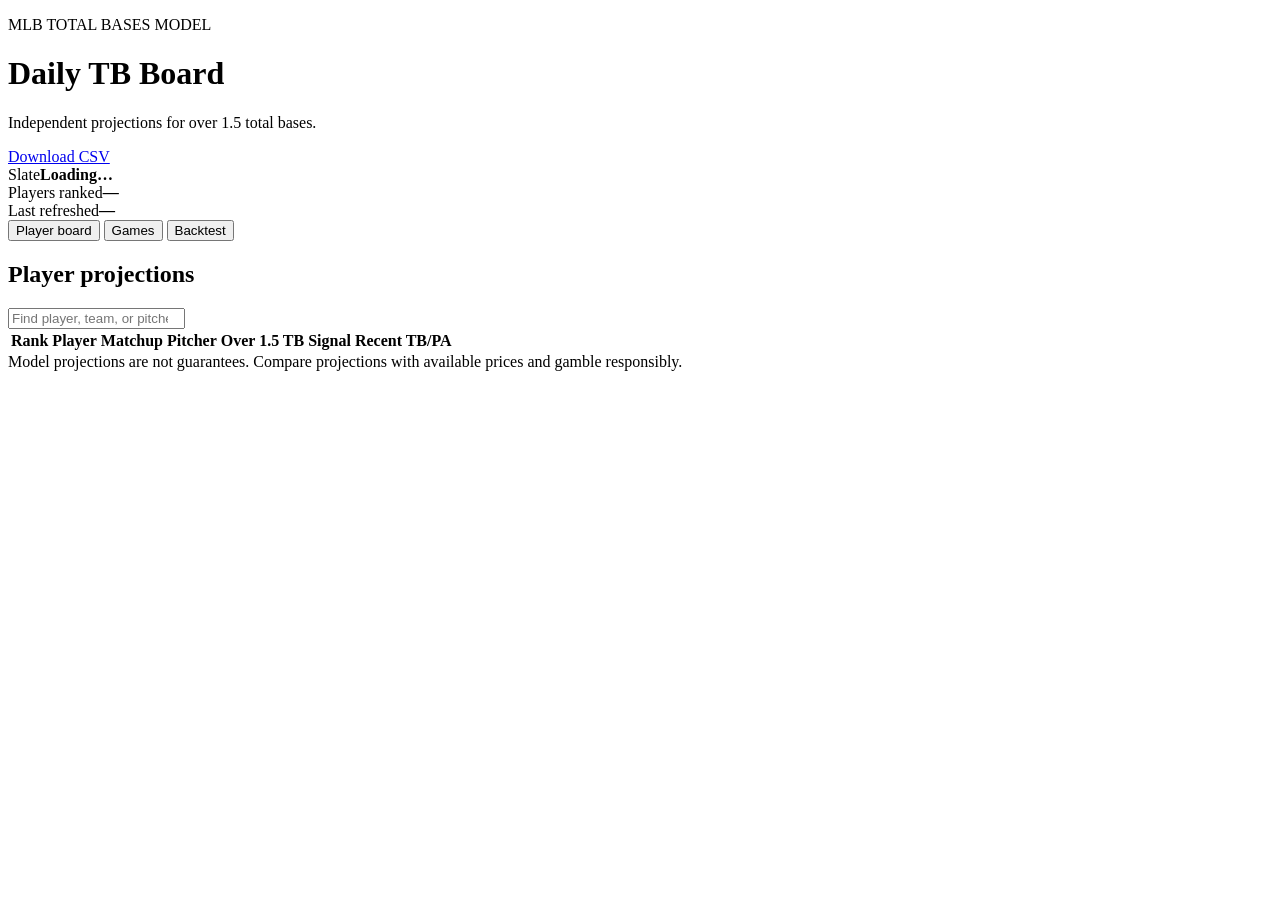
==== site/tb/index.html @ 635fe162 "Create index.html" ====
<!doctype html>
<html lang="en">
<head>
  <meta charset="utf-8">
  <meta name="viewport" content="width=device-width,initial-scale=1">
  <meta name="theme-color" content="#07141c">
  <title>Daily Total Bases Board</title>
  <link rel="stylesheet" href="styles.css">
</head>
<body>
<main>
  <header>
    <div><p class="eyebrow">MLB TOTAL BASES MODEL</p><h1>Daily TB Board</h1>
      <p class="lede">Independent projections for over 1.5 total bases.</p></div>
    <a class="download" href="data/latest-board.csv">Download CSV</a>
  </header>
  <section class="summary">
    <div><span>Slate</span><strong id="date">Loading…</strong></div>
    <div><span>Players ranked</span><strong id="count">—</strong></div>
    <div><span>Last refreshed</span><strong id="updated">—</strong></div>
  </section>
  <nav class="tabs">
    <button class="active" data-view="board">Player board</button>
    <button data-view="games">Games</button>
    <button data-view="performance">Backtest</button>
  </nav>
  <section class="panel">
    <p id="status" class="status"></p>
    <div class="toolbar"><h2 id="title">Player projections</h2>
      <input id="search" type="search" placeholder="Find player, team, or pitcher"></div>
    <div id="board-view" class="table-wrap"><table><thead><tr>
      <th>Rank</th><th>Player</th><th>Matchup</th><th>Pitcher</th>
      <th>Over 1.5 TB</th><th>Signal</th><th>Recent TB/PA</th><th></th>
    </tr></thead><tbody id="rows"></tbody></table></div>
    <div id="games-view" hidden></div>
    <div id="performance-view" hidden>
      <div id="cards" class="cards"></div>
      <div class="toolbar"><h2>Daily results</h2><select id="top-n">
        <option value="10">Top 10</option><option value="20">Top 20</option>
        <option value="50" selected>Top 50</option></select></div>
      <div class="table-wrap"><table><thead><tr><th>Date</th><th>Players</th>
        <th>Wins</th><th>Hit rate</th><th>Cumulative</th><th>Avg projection</th>
      </tr></thead><tbody id="backtest-rows"></tbody></table></div>
    </div>
    <p id="error" hidden>The latest TB board is not available yet.</p>
  </section>
  <footer>Model projections are not guarantees. Compare projections with available prices and gamble responsibly.</footer>
</main>
<script src="app.js"></script>
</body>
</html>
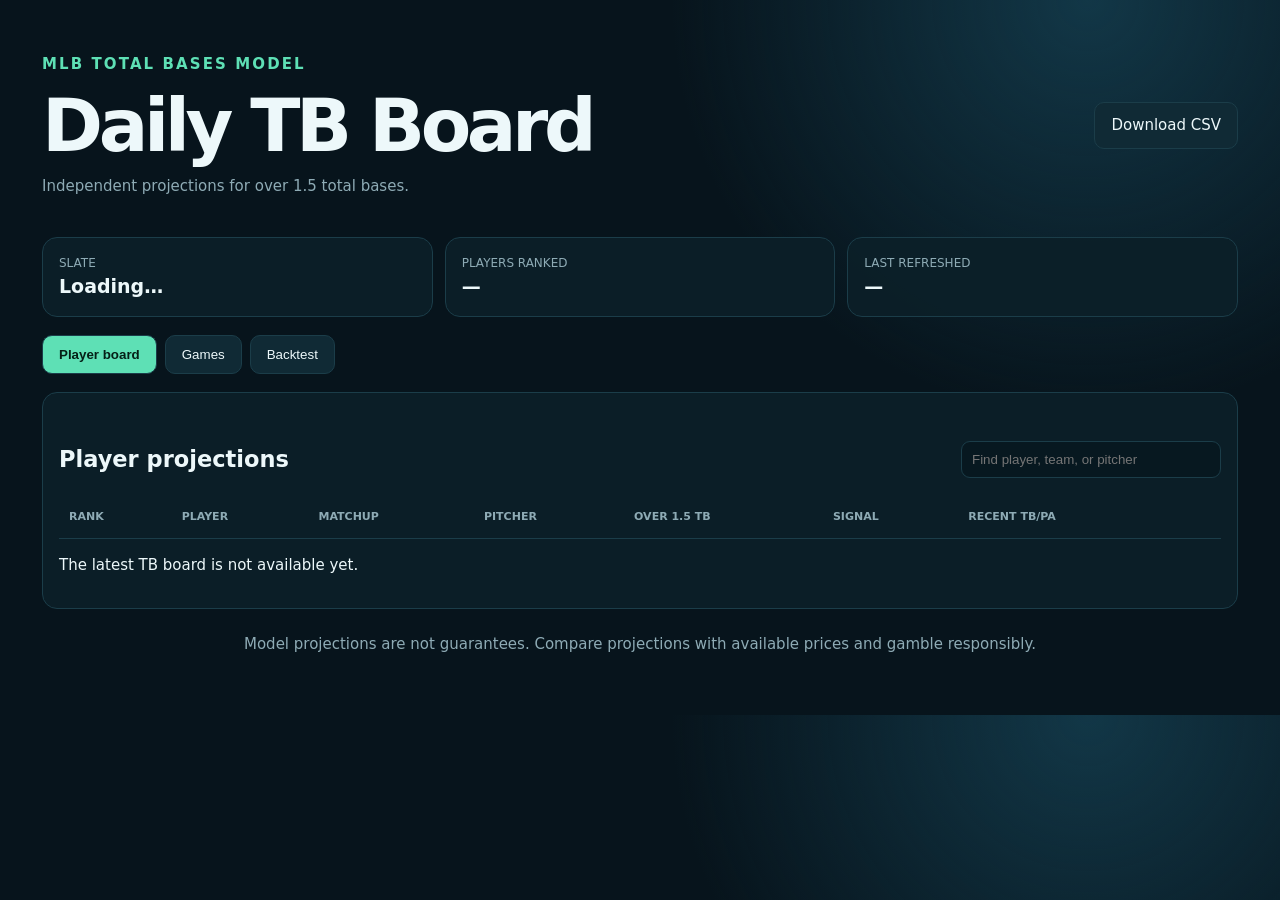
==== commit de3370c5: "Add full-range backtest controls" ====
--- a/site/tb/index.html
+++ b/site/tb/index.html
@@ -35,10 +35,16 @@
     <div id="games-view" hidden></div>
     <div id="performance-view" hidden>
       <div id="cards" class="cards"></div>
-      <div class="toolbar"><h2>Daily results</h2><select id="top-n">
-        <option value="10">Top 10</option><option value="20">Top 20</option>
-        <option value="50" selected>Top 50</option></select></div>
-      <div class="table-wrap"><table><thead><tr><th>Date</th><th>Players</th>
+      <div class="backtest-controls">
+        <div><label for="backtest-start">Start date</label><input id="backtest-start" type="date"></div>
+        <div><label for="backtest-end">End date</label><input id="backtest-end" type="date"></div>
+        <div><label for="top-n">Ranking group</label><select id="top-n">
+          <option value="10">Top 10</option><option value="20">Top 20</option>
+          <option value="50" selected>Top 50</option></select></div>
+        <button id="reset-dates">Use full range</button>
+      </div>
+      <p id="backtest-range" class="status"></p>
+      <div class="table-wrap"><table><thead><tr><th></th><th>Date</th><th>Players</th>
         <th>Wins</th><th>Hit rate</th><th>Cumulative</th><th>Avg projection</th>
       </tr></thead><tbody id="backtest-rows"></tbody></table></div>
     </div>
--- a/site/tb/styles.css
+++ b/site/tb/styles.css
@@ -0,0 +1,10 @@
+:root{--bg:#07141c;--panel:#0c2029;--line:#1b3d49;--text:#edf8fa;--muted:#8eabb5;--accent:#5ee0b5;--warm:#ffc568}
+*{box-sizing:border-box}body{margin:0;background:radial-gradient(circle at 85% 0,#123747 0,transparent 32%),var(--bg);color:var(--text);font:15px/1.5 Inter,system-ui,sans-serif}
+main{max-width:1240px;margin:auto;padding:38px 22px 60px}header{display:flex;justify-content:space-between;gap:20px;align-items:center;margin-bottom:24px}
+h1{font-size:clamp(2.2rem,6vw,4.6rem);letter-spacing:-.06em;margin:0;line-height:.95}.eyebrow{color:var(--accent);font-weight:800;letter-spacing:.14em}.lede,.status,footer{color:var(--muted)}
+.download,.tabs button{border:1px solid var(--line);background:#102a35;color:var(--text);padding:11px 16px;border-radius:10px;text-decoration:none;cursor:pointer}.tabs button.active{background:var(--accent);color:#052017;font-weight:900}
+.summary{display:grid;grid-template-columns:repeat(3,1fr);gap:12px;margin-bottom:16px}.summary div,.panel,.card,.game{background:rgba(12,32,41,.9);border:1px solid var(--line);border-radius:15px;padding:16px}.summary span{display:block;color:var(--muted);font-size:12px;text-transform:uppercase}.summary strong{font-size:19px}
+.tabs{display:flex;gap:8px;margin:18px 0}.toolbar{display:flex;justify-content:space-between;gap:15px;align-items:center}.toolbar input,.toolbar select{background:#071820;border:1px solid var(--line);color:var(--text);border-radius:9px;padding:10px;min-width:260px}
+.table-wrap{overflow:auto}table{width:100%;border-collapse:collapse;min-width:880px}th,td{text-align:left;padding:13px 10px;border-bottom:1px solid var(--line)}th{color:var(--muted);font-size:11px;text-transform:uppercase}.prob{font-weight:900;color:var(--accent)}.signal-Top{color:var(--accent)}.signal-High{color:var(--warm)}
+.detail{background:#071820}.detail-grid,.cards{display:grid;grid-template-columns:repeat(3,1fr);gap:10px}.metric span{display:block;color:var(--muted);font-size:11px}.game{margin:10px 0}.game h3{margin:0 0 8px}.game-list{display:flex;flex-wrap:wrap;gap:8px}.pill{background:#071820;border:1px solid var(--line);border-radius:999px;padding:6px 10px}
+footer{text-align:center;margin-top:24px}@media(max-width:720px){header{align-items:flex-start;flex-direction:column}.summary,.cards,.detail-grid{grid-template-columns:1fr}.toolbar{align-items:stretch;flex-direction:column}.toolbar input{min-width:0;width:100%}}
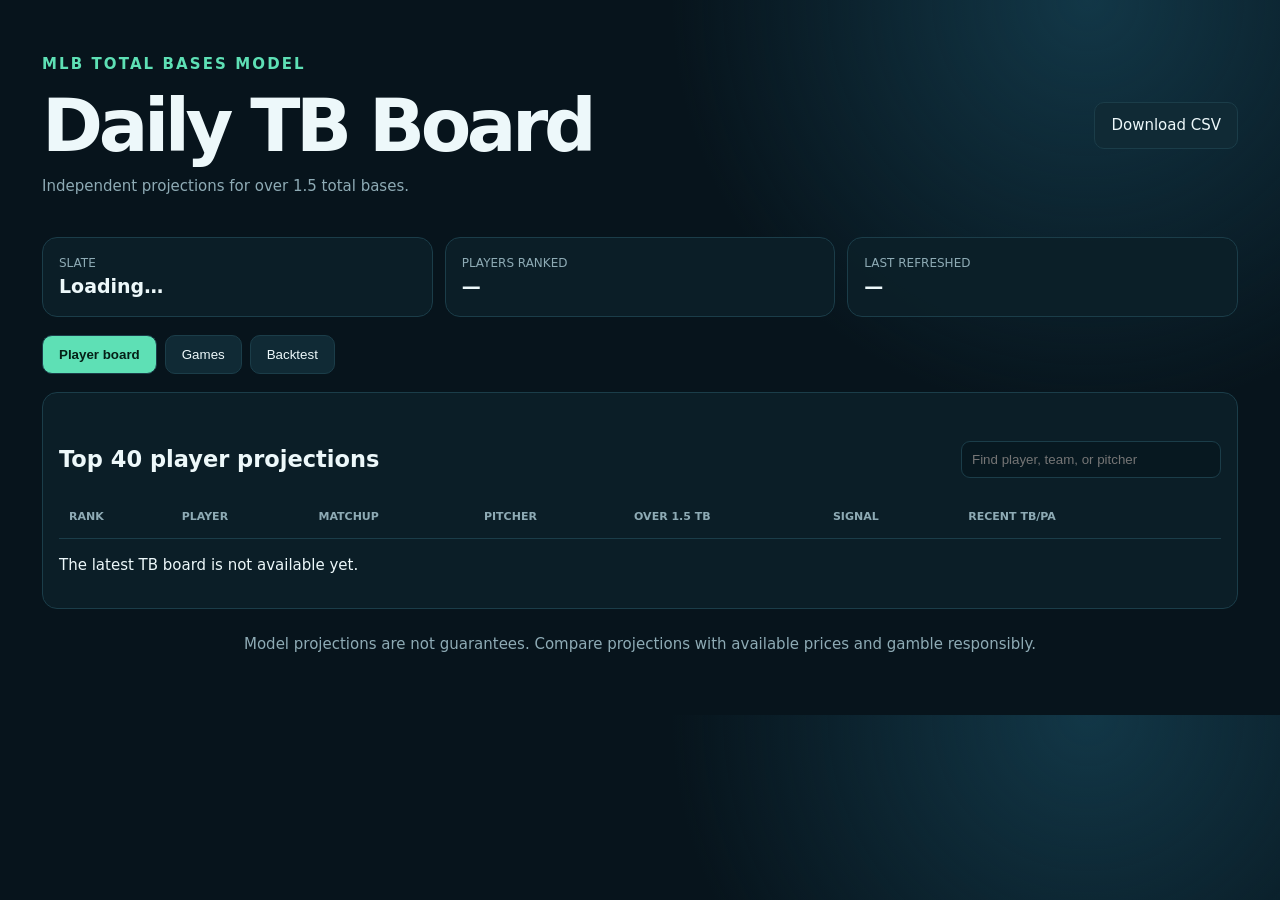
==== commit 01fb66b6: "Label top 40 player board" ====
--- a/site/tb/index.html
+++ b/site/tb/index.html
@@ -26,7 +26,7 @@
   </nav>
   <section class="panel">
     <p id="status" class="status"></p>
-    <div class="toolbar"><h2 id="title">Player projections</h2>
+    <div class="toolbar"><h2 id="title">Top 40 player projections</h2>
       <input id="search" type="search" placeholder="Find player, team, or pitcher"></div>
     <div id="board-view" class="table-wrap"><table><thead><tr>
       <th>Rank</th><th>Player</th><th>Matchup</th><th>Pitcher</th>
--- a/site/tb/styles.css
+++ b/site/tb/styles.css
@@ -7,4 +7,5 @@
 .tabs{display:flex;gap:8px;margin:18px 0}.toolbar{display:flex;justify-content:space-between;gap:15px;align-items:center}.toolbar input,.toolbar select{background:#071820;border:1px solid var(--line);color:var(--text);border-radius:9px;padding:10px;min-width:260px}
 .table-wrap{overflow:auto}table{width:100%;border-collapse:collapse;min-width:880px}th,td{text-align:left;padding:13px 10px;border-bottom:1px solid var(--line)}th{color:var(--muted);font-size:11px;text-transform:uppercase}.prob{font-weight:900;color:var(--accent)}.signal-Top{color:var(--accent)}.signal-High{color:var(--warm)}
 .detail{background:#071820}.detail-grid,.cards{display:grid;grid-template-columns:repeat(3,1fr);gap:10px}.metric span{display:block;color:var(--muted);font-size:11px}.game{margin:10px 0}.game h3{margin:0 0 8px}.game-list{display:flex;flex-wrap:wrap;gap:8px}.pill{background:#071820;border:1px solid var(--line);border-radius:999px;padding:6px 10px}
+.backtest-controls{display:flex;align-items:end;gap:12px;flex-wrap:wrap;margin:18px 0}.backtest-controls div{display:grid;gap:5px}.backtest-controls label{color:var(--muted);font-size:11px;text-transform:uppercase}.backtest-controls input,.backtest-controls select,.backtest-controls button{background:#071820;border:1px solid var(--line);color:var(--text);border-radius:9px;padding:10px}.backtest-controls button,.backtest-toggle{cursor:pointer}.backtest-toggle{background:#102a35;border:1px solid var(--line);color:var(--accent);border-radius:7px;padding:5px 9px}.pick-list{display:grid;gap:7px;padding:8px 0}.pick-row{display:grid;grid-template-columns:42px minmax(180px,1fr) 1fr 100px 100px;gap:12px;align-items:center;padding:8px 10px;background:#0c2029;border-radius:8px}.pick-result{font-weight:900}.pick-result.win{color:var(--accent)}.pick-result.loss{color:#ff8f8f}
 footer{text-align:center;margin-top:24px}@media(max-width:720px){header{align-items:flex-start;flex-direction:column}.summary,.cards,.detail-grid{grid-template-columns:1fr}.toolbar{align-items:stretch;flex-direction:column}.toolbar input{min-width:0;width:100%}}
